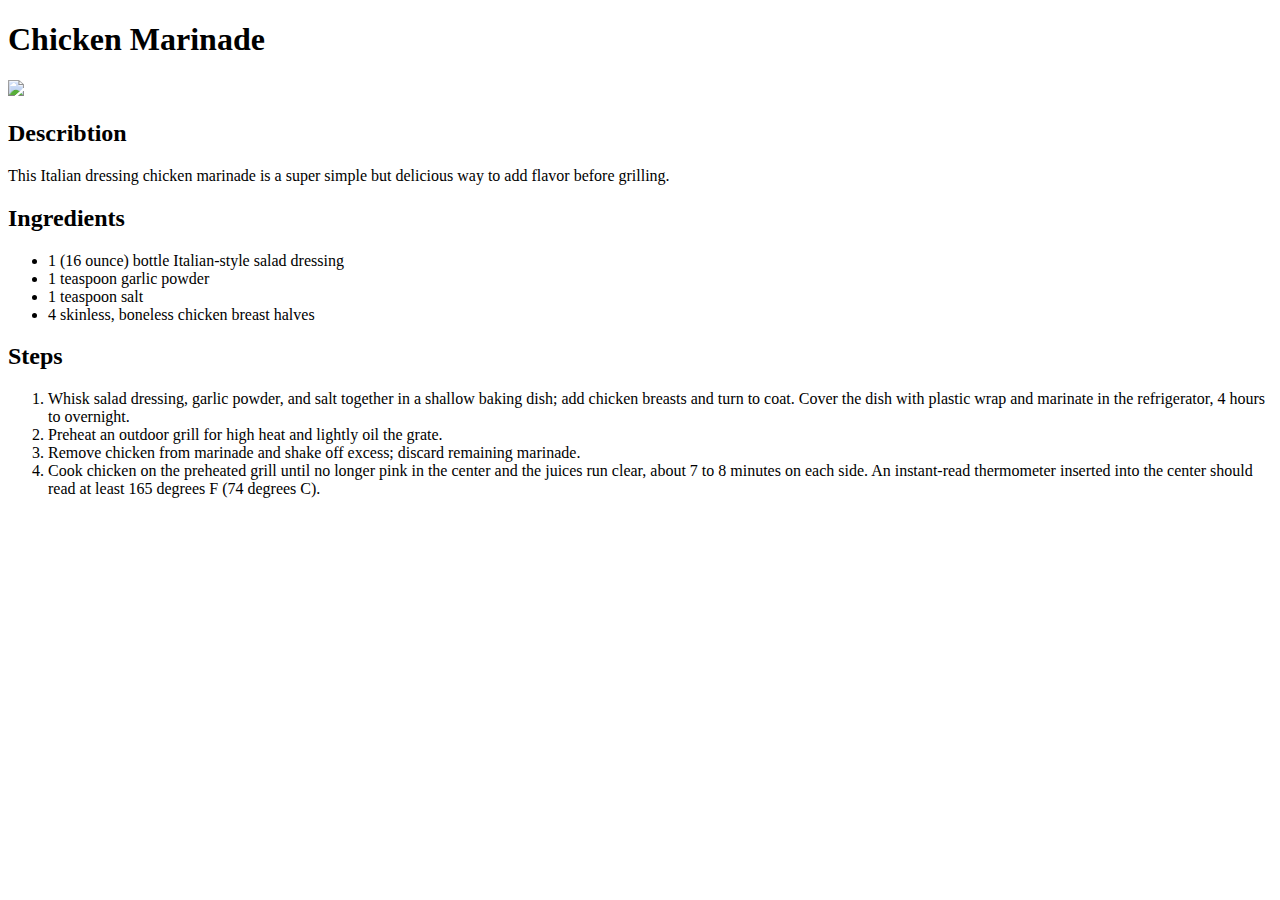
==== recipes/chicken-marinade.html @ 4524ada1 "Added chicken marinade and hamburger recipes" ====
<!DOCTYPE html>
<html lang="en">
  <head>
    <meta charset="UTF-8" />
    <meta http-equiv="X-UA-Compatible" content="IE=edge" />
    <meta name="viewport" content="width=device-width, initial-scale=1.0" />
    <title>Odin Recipes | Chicken Marinade</title>
  </head>
  <body>
    <h1>Chicken Marinade</h1>
    <img
      src="https://www.allrecipes.com/thmb/vom5-lRLPCHBskR-k4wDau1GMqw=/750x0/filters:no_upscale():max_bytes(150000):strip_icc():format(webp)/665982-italian-chicken-marinade-wannabe-chefette-4x3-1-ac0b567c5bd0457e96e6a15317d9ab57.jpg"
    />
    <h2>Describtion</h2>
    <p>
      This Italian dressing chicken marinade is a super simple but delicious way
      to add flavor before grilling.
    </p>
    <h2>Ingredients</h2>
    <ul>
      <li>1 (16 ounce) bottle Italian-style salad dressing</li>
      <li>1 teaspoon garlic powder</li>
      <li>1 teaspoon salt</li>
      <li>4 skinless, boneless chicken breast halves</li>
    </ul>
    <h2>Steps</h2>
    <ol>
      <li>
        Whisk salad dressing, garlic powder, and salt together in a shallow
        baking dish; add chicken breasts and turn to coat. Cover the dish with
        plastic wrap and marinate in the refrigerator, 4 hours to overnight.
      </li>
      <li>Preheat an outdoor grill for high heat and lightly oil the grate.</li>
      <li>
        Remove chicken from marinade and shake off excess; discard remaining
        marinade.
      </li>
      <li>
        Cook chicken on the preheated grill until no longer pink in the center
        and the juices run clear, about 7 to 8 minutes on each side. An
        instant-read thermometer inserted into the center should read at least
        165 degrees F (74 degrees C).
      </li>
    </ol>
  </body>
</html>
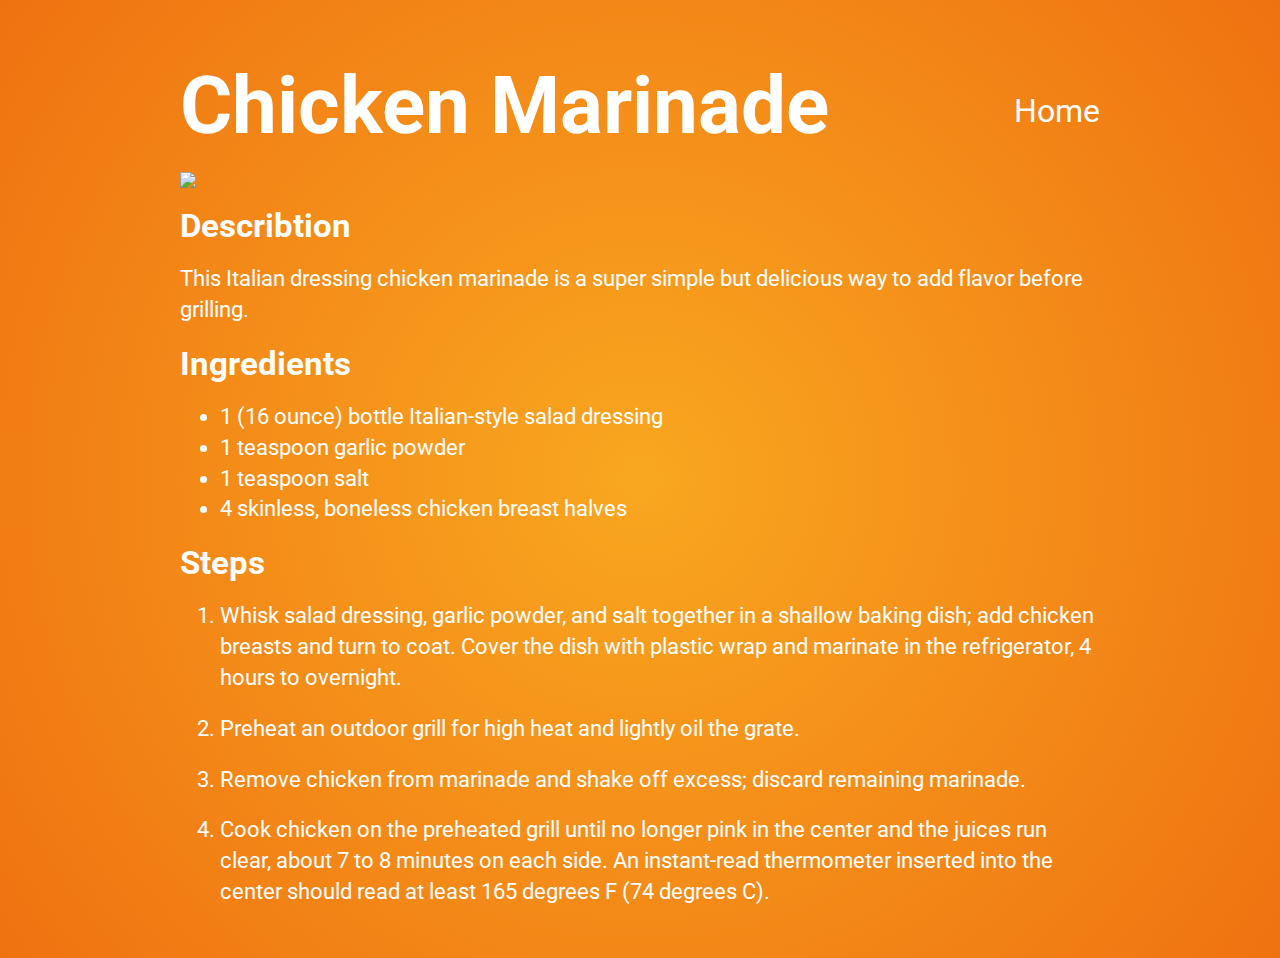
==== commit 198e49e8: "added css styles" ====
--- a/recipes/chicken-marinade.html
+++ b/recipes/chicken-marinade.html
@@ -1,46 +1,62 @@
-<!DOCTYPE html>
-<html lang="en">
-  <head>
-    <meta charset="UTF-8" />
-    <meta http-equiv="X-UA-Compatible" content="IE=edge" />
-    <meta name="viewport" content="width=device-width, initial-scale=1.0" />
-    <title>Odin Recipes | Chicken Marinade</title>
-  </head>
-  <body>
-    <h1>Chicken Marinade</h1>
-    <img
-      src="https://www.allrecipes.com/thmb/vom5-lRLPCHBskR-k4wDau1GMqw=/750x0/filters:no_upscale():max_bytes(150000):strip_icc():format(webp)/665982-italian-chicken-marinade-wannabe-chefette-4x3-1-ac0b567c5bd0457e96e6a15317d9ab57.jpg"
-    />
-    <h2>Describtion</h2>
-    <p>
-      This Italian dressing chicken marinade is a super simple but delicious way
-      to add flavor before grilling.
-    </p>
-    <h2>Ingredients</h2>
-    <ul>
-      <li>1 (16 ounce) bottle Italian-style salad dressing</li>
-      <li>1 teaspoon garlic powder</li>
-      <li>1 teaspoon salt</li>
-      <li>4 skinless, boneless chicken breast halves</li>
-    </ul>
-    <h2>Steps</h2>
-    <ol>
-      <li>
-        Whisk salad dressing, garlic powder, and salt together in a shallow
-        baking dish; add chicken breasts and turn to coat. Cover the dish with
-        plastic wrap and marinate in the refrigerator, 4 hours to overnight.
-      </li>
-      <li>Preheat an outdoor grill for high heat and lightly oil the grate.</li>
-      <li>
-        Remove chicken from marinade and shake off excess; discard remaining
-        marinade.
-      </li>
-      <li>
-        Cook chicken on the preheated grill until no longer pink in the center
-        and the juices run clear, about 7 to 8 minutes on each side. An
-        instant-read thermometer inserted into the center should read at least
-        165 degrees F (74 degrees C).
-      </li>
-    </ol>
-  </body>
-</html>
+<!DOCTYPE html>
+<html lang="en">
+  <head>
+    <meta charset="UTF-8" />
+    <meta http-equiv="X-UA-Compatible" content="IE=edge" />
+    <meta name="viewport" content="width=device-width, initial-scale=1.0" />
+    <title>Odin Recipes | Chicken Marinade</title>
+    <link rel="preconnect" href="https://fonts.googleapis.com" />
+    <link rel="preconnect" href="https://fonts.gstatic.com" crossorigin />
+    <link
+      href="https://fonts.googleapis.com/css2?family=Roboto:wght@300;400;700;900&display=swap"
+      rel="stylesheet"
+    />
+    <link rel="stylesheet" href="../css/reset.css" />
+    <link rel="stylesheet" href="../css/main.css" />
+    <link rel="stylesheet" href="../css/recipes.css" />
+  </head>
+  <body>
+    <main>
+      <header>
+        <h1>Chicken Marinade</h1>
+        <a class="home-link" href="../index.html">Home</a>
+      </header>
+      <img
+        src="https://www.allrecipes.com/thmb/vom5-lRLPCHBskR-k4wDau1GMqw=/750x0/filters:no_upscale():max_bytes(150000):strip_icc():format(webp)/665982-italian-chicken-marinade-wannabe-chefette-4x3-1-ac0b567c5bd0457e96e6a15317d9ab57.jpg"
+      />
+      <h2>Describtion</h2>
+      <p>
+        This Italian dressing chicken marinade is a super simple but delicious
+        way to add flavor before grilling.
+      </p>
+      <h2>Ingredients</h2>
+      <ul>
+        <li>1 (16 ounce) bottle Italian-style salad dressing</li>
+        <li>1 teaspoon garlic powder</li>
+        <li>1 teaspoon salt</li>
+        <li>4 skinless, boneless chicken breast halves</li>
+      </ul>
+      <h2>Steps</h2>
+      <ol>
+        <li>
+          Whisk salad dressing, garlic powder, and salt together in a shallow
+          baking dish; add chicken breasts and turn to coat. Cover the dish with
+          plastic wrap and marinate in the refrigerator, 4 hours to overnight.
+        </li>
+        <li>
+          Preheat an outdoor grill for high heat and lightly oil the grate.
+        </li>
+        <li>
+          Remove chicken from marinade and shake off excess; discard remaining
+          marinade.
+        </li>
+        <li>
+          Cook chicken on the preheated grill until no longer pink in the center
+          and the juices run clear, about 7 to 8 minutes on each side. An
+          instant-read thermometer inserted into the center should read at least
+          165 degrees F (74 degrees C).
+        </li>
+      </ol>
+    </main>
+  </body>
+</html>
--- a/css/main.css
+++ b/css/main.css
@@ -0,0 +1,65 @@
+body {
+  min-height: 100vh;
+  font-family: "Roboto", sans-serif;
+  background: rgb(249, 167, 32);
+  background: radial-gradient(
+    circle,
+    rgba(249, 167, 32, 1) 0%,
+    rgba(239, 114, 17, 1) 100%
+  );
+  color: white;
+  font-size: 22px;
+}
+
+main {
+  margin-inline: auto;
+  padding-inline: 20px;
+  text-align: center;
+  padding-block: 50px;
+}
+@media (min-width: 767px) {
+  main {
+    max-width: 720px;
+  }
+}
+@media (min-width: 991px) {
+  main {
+    max-width: 960px;
+  }
+}
+
+h1 {
+  font-size: 80px;
+  margin-bottom: 50px;
+}
+
+.links {
+  display: flex;
+  gap: 30px;
+  justify-content: center;
+  flex-wrap: wrap;
+}
+
+a {
+  text-decoration: none;
+  display: block;
+  color: inherit;
+  cursor: pointer;
+}
+
+.links a {
+  font-size: 32px;
+  background-color: #000000;
+  margin-bottom: 20px;
+  width: 200px;
+  height: 200px;
+  border-radius: 50%;
+  display: flex;
+  justify-content: center;
+  align-items: center;
+  transition: all 300ms ease-in-out;
+}
+.links a:hover {
+  background-color: white;
+  color: black;
+}
--- a/css/recipes.css
+++ b/css/recipes.css
@@ -0,0 +1,42 @@
+main {
+  text-align: left;
+  line-height: 1.4;
+}
+
+header {
+  display: flex;
+  justify-content: space-between;
+  align-items: center;
+}
+
+h1 {
+  margin-bottom: 10px;
+}
+
+a.home-link {
+  font-size: 32px;
+  transition: color 300ms ease-in;
+}
+a:hover {
+  color: black;
+}
+
+.recipe-image {
+  max-width: 400px;
+}
+
+h2 {
+  margin-block: 15px;
+}
+
+p,
+ul,
+ol {
+  margin: 0;
+}
+
+ol {
+  display: flex;
+  flex-direction: column;
+  gap: 20px;
+}
